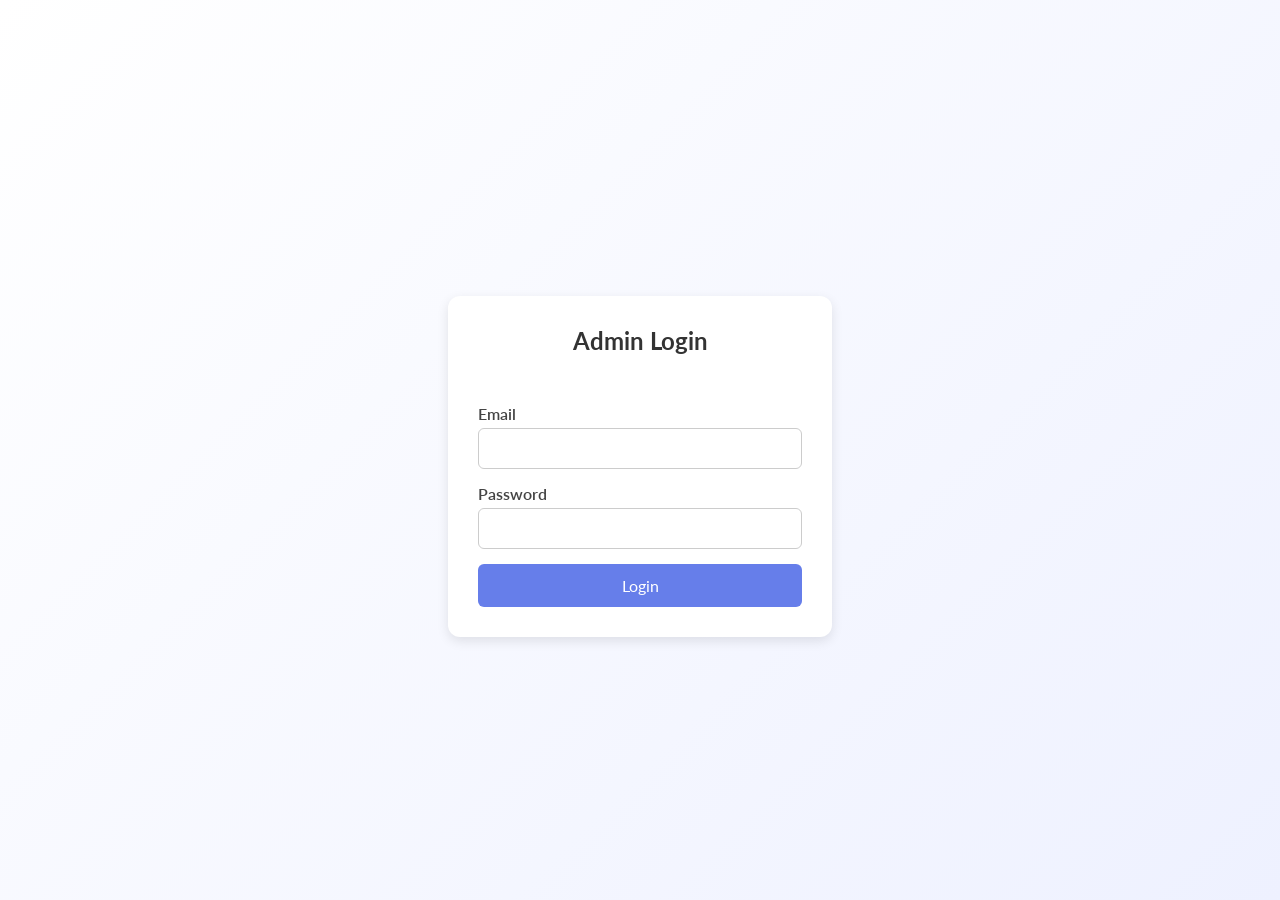
==== dashboard.html @ 3dc65344 "Add files via upload" ====
<!doctype html>
<html lang="en">
    <head>
        <meta charset="UTF-8" />
        <meta name="viewport" content="width=device-width, initial-scale=1.0" />
        <title>Feedback Dashboard</title>

        <link rel="stylesheet" href="./css/style.css" />

        <style>
            body {
                display: flex;
                align-items: start;
            }

            h2 {
                text-align: center;
                margin-bottom: 20px;
                color: #333;
            }

            table {
                width: 100%;
                border-collapse: collapse;
            }

            th,
            td {
                padding: 12px;
                text-align: left;
                border-bottom: 1px solid #eee;
            }

            th {
                background: #f5f5f5;
            }

            tr:hover {
                background: #fafafa;
            }

            .btn {
                padding: 6px 10px;
                border: none;
                border-radius: 5px;
                cursor: pointer;
                background: #667eea;
                color: white;
            }

            .btn:hover {
                background: #5a67d8;
            }

            .empty {
                text-align: center;
                color: #777;
                margin-top: 20px;
            }
        </style>
    </head>

    <body>
        <div class="container">
            <h2>📊 Feedback Dashboard</h2>

            <table id="table">
                <thead>
                    <tr>
                        <th>Name</th>
                        <th>Email</th>
                        <th>Rating</th>
                        <th>Action</th>
                    </tr>
                </thead>
                <tbody></tbody>
            </table>

            <div class="empty" id="emptyMsg" style="display: none">
                No feedback available.
            </div>
        </div>

        <script>
            const port = "https://smart-feedback-form-backend-production.up.railway.app";
            const dataKey = "feedback-data-xyz";
            let feedbackList = [];

            const tbody = document.querySelector("tbody");
            const emptyMsg = document.getElementById("emptyMsg");

            fetch(port + "/feedback/all", {
                method: "GET",
                headers: {
                    "Content-Type": "application/json",
                    Token: localStorage.getItem("auth-token-xyz"),
                },
            })
                .then((response) => {
                    if (!response.ok)
                        throw new Error("Unauthorized request, please login.");
                    return response.json();
                })
                .then((responseData) => {
                    responseData.forEach((item) => feedbackList.push(item));
                    if (feedbackList && feedbackList.length == 0)
                        emptyMsg.style.display = "block";
                    else
                        feedbackList.forEach((item, index) => {
                            const row = document.createElement("tr");

                            row.innerHTML = `
                          <td>${item.name}</td>
                          <td>${item.email}</td>
                          <td>${item.rating || "-"} </td>
                          <td><button class="btn" onclick="viewDetails(${index})">View</button></td>
                        `;

                            tbody.appendChild(row);
                        });
                })
                .catch((error) => {
                    console.error(error);
                    emptyMsg.style.display = "block";
                    alert("Unauthorized request, please login.");
                    window.location.href = "login.html";
                });

            function viewDetails(index) {
              let selected = feedbackList[index];
                localStorage.setItem(dataKey, JSON.stringify(selected));
                console.log(selected);
      
                window.location.href = "response.html";
            }
        </script>
    </body>
</html>
---- css/style.css ----
@import url('https://fonts.googleapis.com/css2?family=Lato:ital,wght@0,100;0,300;0,400;0,700;0,900;1,100;1,300;1,400;1,700;1,900&display=swap');

* {
    margin: 0;
    padding: 0;
    box-sizing: border-box;
    font-family: "Lato", sans-serif;
}

body {
    background: linear-gradient(135deg, #ffffff, #eef1ff);
    display: flex;
    justify-content: center;
    align-items: center;
    min-height: 100vh;
    padding: 20px;
}

.container {
    background: #fff;
    width: 100%;
    max-width: 700px;
    padding: 30px;
    margin-top: 2rem;
    border-radius: 12px;
    box-shadow: rgba(0, 0, 0, 0.1) 0px 4px 12px;
}

h2 {
    text-align: center;
    margin-bottom: 20px;
    color: #333;
    letter-spacing: 0.2;
}

/* .form-group {
    margin-bottom: 1.2rem;
} */

#feedbackForm {
    display: flex;
    flex-direction: column;
    gap: 1.6rem;
}

label {
    display: block;
    margin-bottom: 8px;
    font-weight: 600;
    color: #444;
}

input,
textarea,
select {
    width: 100%;
    padding: 10px;
    border-radius: 6px;
    border: 1px solid #ccc;
    font-size: 1rem;
}

textarea {
    resize: none;
    overflow-y: scroll;
}

/* FIXED CHECKBOX ALIGNMENT */
.options {
    display: flex;
    flex-direction: column;
    gap: 0.5rem;
}

.options label {
    display: flex;
    align-items: center;
    gap: 8px;
    font-weight: normal;
    cursor: pointer;
}

.options input {
    width: auto;
}

/* FIXED STAR RATING */
.rating {
    display: flex;
    flex-direction: row-reverse;
    justify-content: flex-end; /* keep stars near label */
    width: fit-content; /* prevent full width stretch */
}

.form-group .rating {
    margin-top: 5px;
    display: flex;
    gap: 8px;
}

.rating input {
    display: none;
}

.rating label {
    font-size: 28px;
    color: #ccc;
    cursor: pointer;
    transition: 0.2s;
}

.rating label:hover,
.rating label:hover ~ label {
    color: rgb(230, 196, 0);
}

.rating input:checked ~ label {
    color: rgb(230, 196, 0);
}

.rating input {
    display: none;
}

.rating label {
    font-size: 28px;
    color: #ccc;
    cursor: pointer;
    transition: 0.2s;
}

.rating label:hover,
.rating label:hover ~ label {
    color: gold;
}

.rating input:checked ~ label {
    color: gold;
}

button {
    width: 100%;
    padding: 12px;
    border: none;
    background: #667eea;
    color: white;
    font-size: 1rem;
    border-radius: 6px;
    cursor: pointer;
    transition: 0.3s;
}

button:hover {
    background: #5a67d8;
}

.required::after {
    content: '*';
    color: red;
    padding-left: 2px;
}

form.disabled {
  opacity: 0.7;
  pointer-events: none; /* prevents clicking */
}
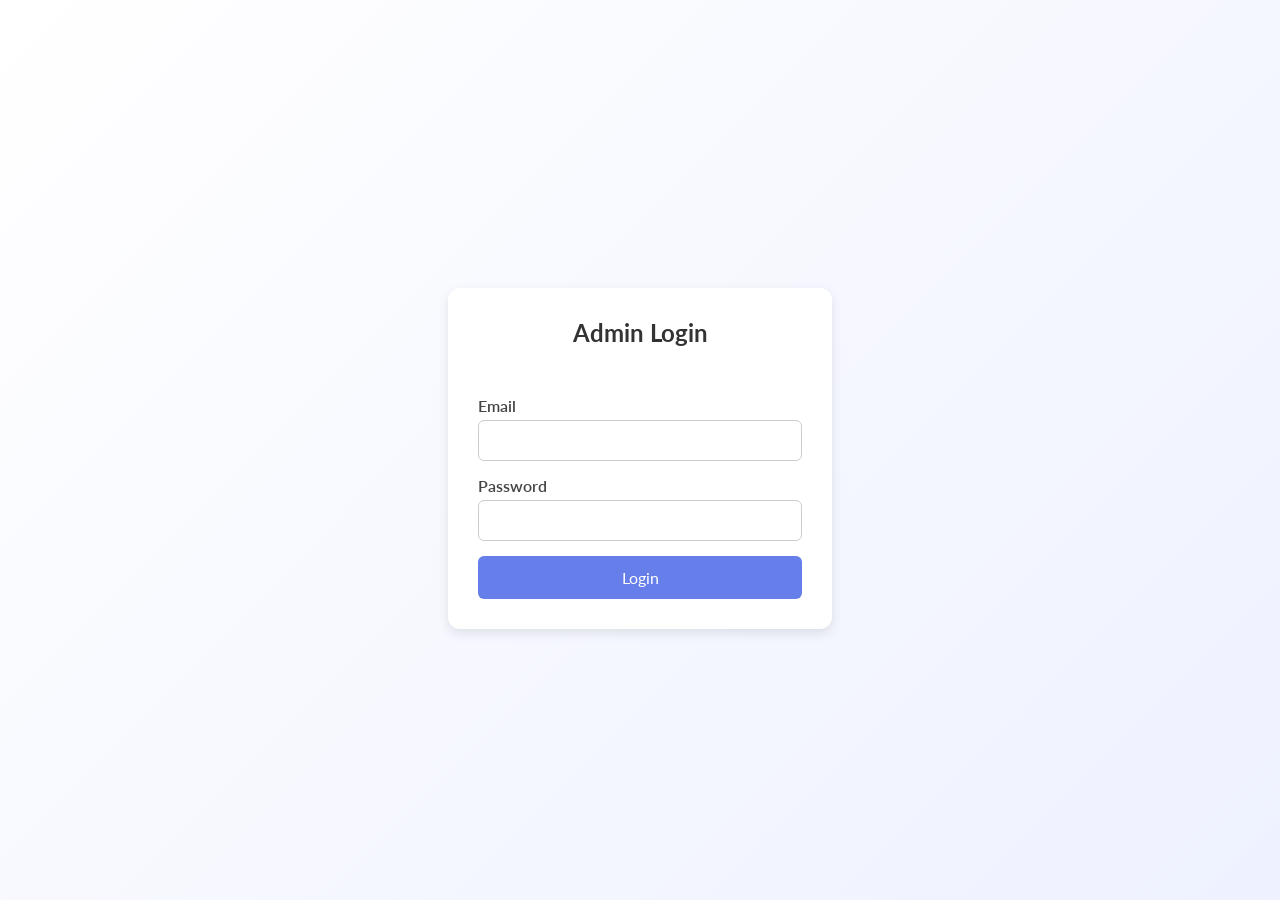
==== commit 6ee0f871: "Update dashboard.html" ====
--- a/dashboard.html
+++ b/dashboard.html
@@ -10,7 +10,7 @@
         <style>
             body {
                 display: flex;
-                align-items: start;
+                justify-content: start;
             }
 
             h2 {
--- a/css/style.css
+++ b/css/style.css
@@ -10,10 +10,15 @@
 body {
     background: linear-gradient(135deg, #ffffff, #eef1ff);
     display: flex;
+    flex-direction: column;
     justify-content: center;
     align-items: center;
     min-height: 100vh;
     padding: 20px;
+}
+
+.mainContainer {
+    width: 700px;
 }
 
 .container {
@@ -21,7 +26,7 @@
     width: 100%;
     max-width: 700px;
     padding: 30px;
-    margin-top: 2rem;
+    margin-top: 1rem;
     border-radius: 12px;
     box-shadow: rgba(0, 0, 0, 0.1) 0px 4px 12px;
 }
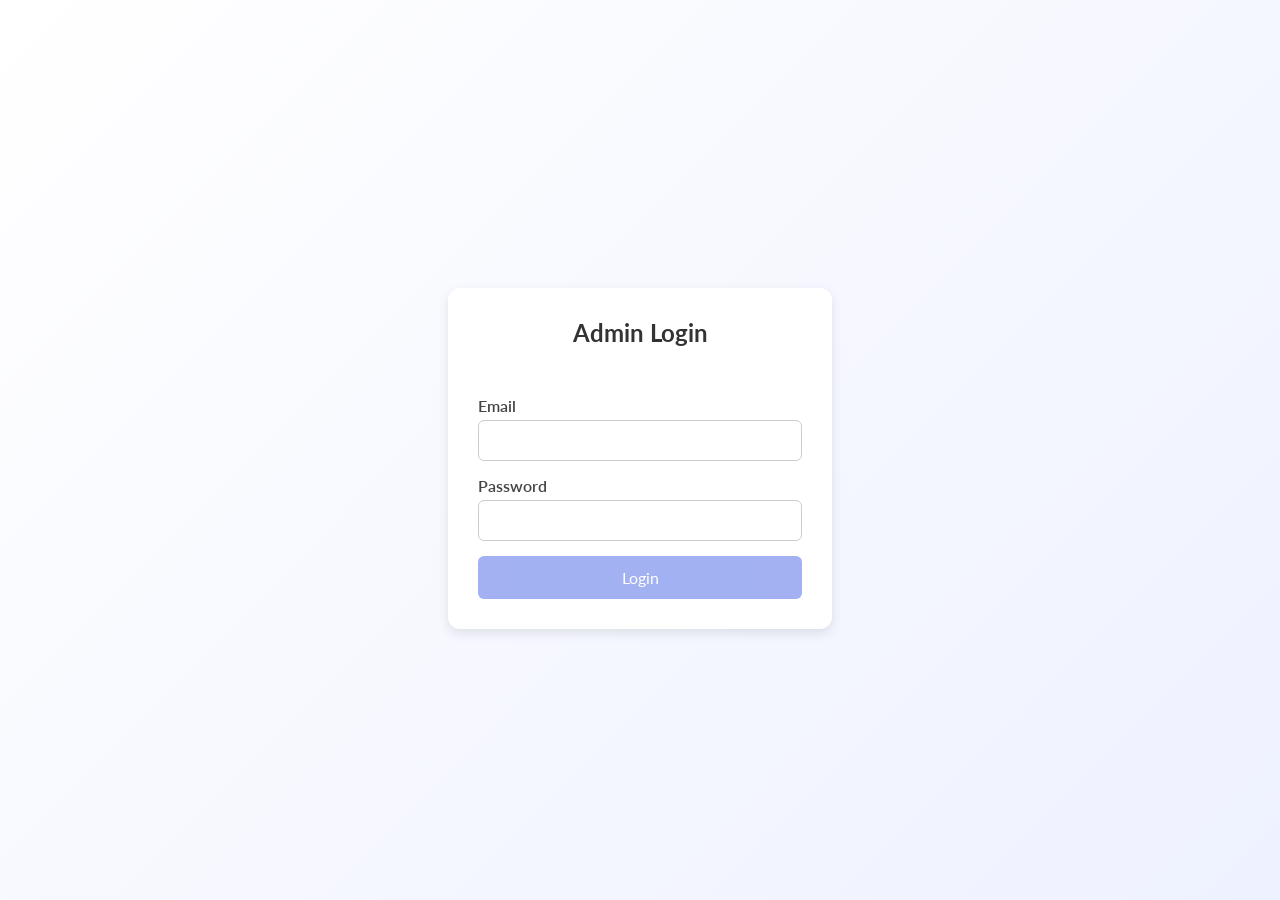
==== commit 494ae510: "Update dashboard.html" ====
--- a/dashboard.html
+++ b/dashboard.html
@@ -82,7 +82,8 @@
         </div>
 
         <script>
-            const port = "https://smart-feedback-form-backend-production.up.railway.app";
+            // const port = "https://smart-feedback-form-backend-production.up.railway.app";
+            const port = "http://localhost:8080";
             const dataKey = "feedback-data-xyz";
             let feedbackList = [];
 
--- a/css/style.css
+++ b/css/style.css
@@ -169,3 +169,111 @@
   opacity: 0.7;
   pointer-events: none; /* prevents clicking */
 }
+
+
+/* =========================
+   MOBILE RESPONSIVE DESIGN
+========================= */
+
+@media (max-width: 768px) {
+    
+    body {
+        justify-content: flex-start;
+    }
+
+    .mainContainer {
+        width: calc(100vw - 30px);
+        padding: 15px;
+        margin-top: 1rem;
+    }
+
+    .container {
+        width: 80vw;
+    }
+
+    h2 {
+        font-size: 1.5rem;
+    }
+
+    input,
+    textarea,
+    select,
+    button {
+        font-size: 0.95rem;
+        padding: 12px;
+    }
+
+    label {
+        font-size: 0.95rem;
+    }
+
+    .rating label {
+        font-size: 24px;
+    }
+}
+
+@media (max-width: 480px) {
+
+    .container {
+        width: 90vw;
+    } 
+
+    body {
+        /* align-items: flex-start; */
+        justify-content: flex-start;
+    }
+
+    .mainContainer {
+        width: calc(100vw - 16px);
+        padding: 8px;
+        margin-top: 0.6rem;
+    }
+
+    h2 {
+        font-size: 1.3rem;
+    }
+
+    #feedbackForm {
+        gap: 1.2rem;
+    }
+
+    input,
+    textarea,
+    select,
+    button {
+        font-size: 0.9rem;
+        padding: 10px;
+    }
+
+    .rating {
+        gap: 4px;
+    }
+
+    .rating label {
+        font-size: 22px;
+    }
+
+    button {
+        padding: 11px;
+    }
+}
+
+.hint {
+    display: block;
+    margin-top: 5px;
+    font-size: 13px;
+    font-weight: 600;
+}
+
+.hint.valid {
+    color: green;
+}
+
+.hint.invalid {
+    color: red;
+}
+
+button:disabled {
+    opacity: 0.6;
+    cursor: not-allowed;
+}
